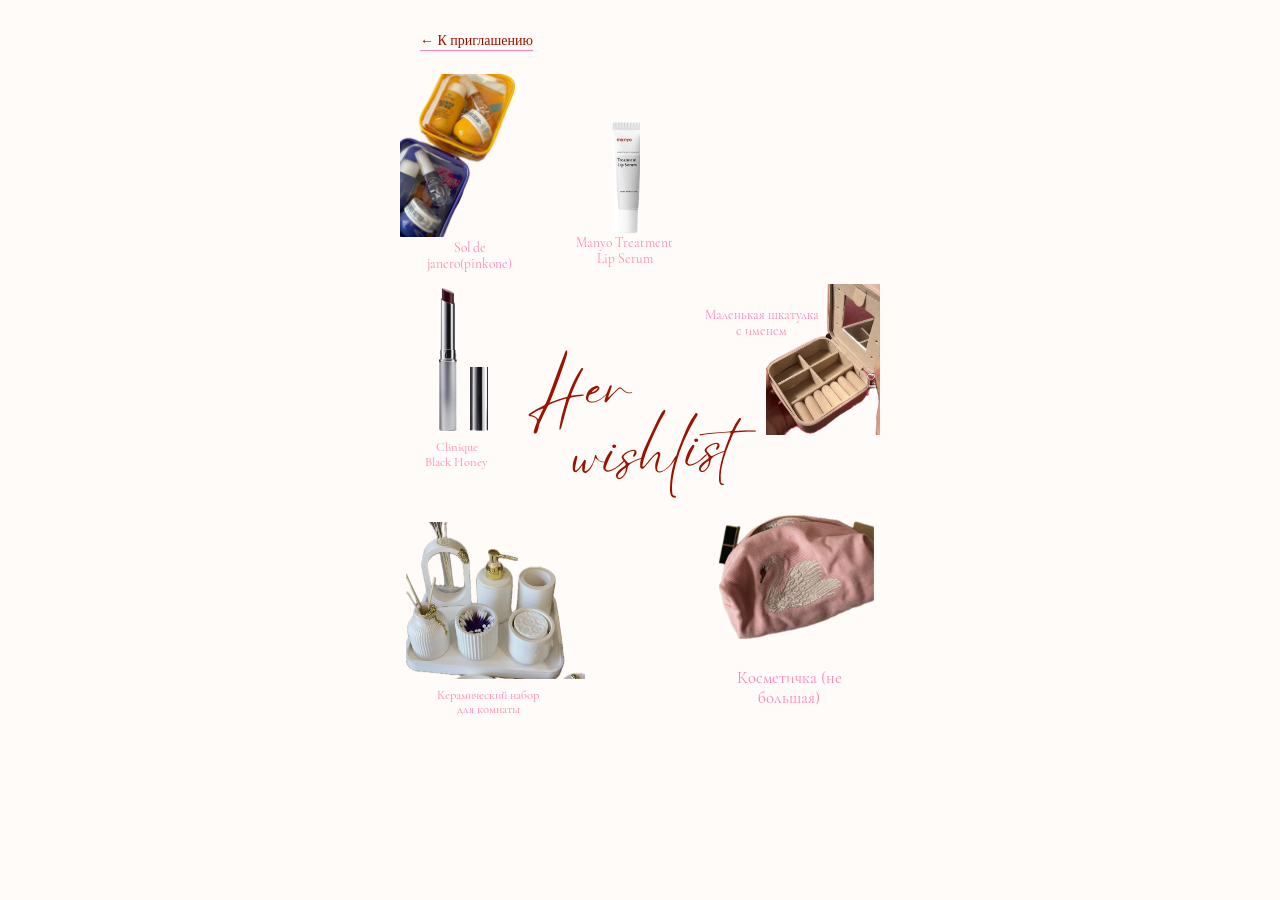
==== wishlist.html @ 1cd33450 "Add mobile wishlist page and invitation navigation" ====
<!doctype html>
<html lang="ru">
<head>
  <meta charset="UTF-8">
  <meta name="viewport" content="width=device-width, initial-scale=1, viewport-fit=cover">
  <meta name="theme-color" content="#fffbf8">
  <meta name="description" content="Вишлист к Bride-to-Be Party: косметика, шкатулка, косметичка и керамический набор.">
  <title>Her wishlist — Ms to Mrs</title>
  <link rel="preload" href="assets/wishlist/EyesomeScript.woff2" as="font" type="font/woff2" crossorigin>
  <link rel="stylesheet" href="wishlist.css">
</head>
<body>
  <main class="wishlist-page">
    <nav class="wishlist-nav" aria-label="Навигация">
      <a href="index.html">← К приглашению</a>
    </nav>
    <section class="wishlist-collage" aria-labelledby="wishlist-title">
      <div class="wishlist-image" style="--x:101.5614;--y:552.9402;--w:44.8772;--h:370.1577;"><img src="assets/wishlist/item-1.webp" alt="Clinique Black Honey — помада" style="left:0.0000%;top:0.0000%;width:100.0000%;height:100.0000%" width="45" height="370"></div>
      <div class="wishlist-image" style="--x:180.5588;--y:755.6647;--w:47.0439;--h:167.4331;"><img src="assets/wishlist/item-2.webp" alt="Clinique Black Honey — футляр" style="left:-9.0217%;top:-32.4178%;width:118.0434%;height:132.4178%" width="56" height="222"></div>
      <div class="wishlist-image" style="--x:546.6614;--y:124.0000;--w:73.3386;--h:286.0359;"><img src="assets/wishlist/item-3.webp" alt="Manyo Treatment Lip Serum" style="left:0.0000%;top:-0.0000%;width:114.1237%;height:100.0000%" width="84" height="286"></div>
      <div class="wishlist-image" style="--x:824.5037;--y:1139.8523;--w:399.0347;--h:318.5602;"><img src="assets/wishlist/item-4.webp" alt="Небольшая косметичка" style="left:-0.0000%;top:0.0000%;width:100.0000%;height:100.0000%" width="399" height="319"></div>
      <div class="wishlist-image" style="--x:946.3405;--y:543.1814;--w:293.6595;--h:389.6753;"><img src="assets/wishlist/item-5.webp" alt="Маленькая шкатулка с именем" style="left:-10.7641%;top:-14.7156%;width:110.7641%;height:134.7680%" width="325" height="525"></div>
      <div class="wishlist-image" style="--x:15.1088;--y:1156.7676;--w:463.4846;--h:405.0314;"><img src="assets/wishlist/item-6.webp" alt="Керамический набор для комнаты" style="left:0.0000%;top:-19.3159%;width:100.5351%;height:144.5958%" width="466" height="586"></div>
      <div class="wishlist-image" style="--x:-3.4701;--y:0.0000;--w:299.8175;--h:422.0198;"><img src="assets/wishlist/item-7.webp" alt="Sol de Janeiro — набор" style="left:0.0000%;top:-10.2063%;width:100.0000%;height:120.4127%" width="300" height="508"></div>
      <h1 id="wishlist-title" lang="en">Her<br><span>wishlist</span></h1>
      <p class="wishlist-label manyo" lang="en">Manyo Treatment<br>Lip Serum</p>
      <p class="wishlist-label clinique" lang="en">Clinique<br>Black Honey</p>
      <p class="wishlist-label pouch">Косметичка (не большая)</p>
      <p class="wishlist-label ceramics">Керамический набор для комнаты</p>
      <p class="wishlist-label jewelry">Маленькая шкатулка с именем</p>
      <p class="wishlist-label sol" lang="en">Sol de janero(pinkone)</p>
    </section>
  </main>
</body>
</html>
---- wishlist.css ----
@font-face {
  font-family: WishlistScript;
  src: url('assets/wishlist/EyesomeScript.woff2') format('woff2');
  font-weight: 400;
  font-display: swap;
}
@font-face {
  font-family: WishlistSerif;
  src: url('assets/wishlist/CormorantGaramond.woff2') format('woff2');
  font-weight: 400;
  font-display: swap;
}
:root { color-scheme: light; background: #fffbf8; color: #9a1300; }
* { box-sizing: border-box; }
body {
  margin: 0;
  min-height: 100vh;
  min-height: 100svh;
  padding: env(safe-area-inset-top) env(safe-area-inset-right) env(safe-area-inset-bottom) env(safe-area-inset-left);
  -webkit-tap-highlight-color: transparent;
}
.wishlist-page { width: min(100%, 480px); margin-inline: auto; }
.wishlist-nav { padding: 18px 20px 12px; }
.wishlist-nav a {
  display: inline-flex;
  min-height: 44px;
  align-items: center;
  color: inherit;
  text-decoration-color: #ff84b5;
  text-underline-offset: 5px;
  font: 14px/1.5 Georgia, serif;
}
a:focus-visible { outline: 2px solid #9a1300; outline-offset: 5px; }
.wishlist-collage {
  container-type: inline-size;
  position: relative;
  isolation: isolate;
  width: 100%;
  aspect-ratio: 1240 / 1748;
  overflow: hidden;
  --unit: calc(100cqw / 1240);
}
.wishlist-image {
  position: absolute;
  left: calc(var(--x) * var(--unit));
  top: calc(var(--y) * var(--unit));
  width: calc(var(--w) * var(--unit));
  height: calc(var(--h) * var(--unit));
  overflow: hidden;
}
.wishlist-image img { position: absolute; display: block; max-width: none; }
h1 {
  position: absolute;
  top: calc(712.3355 * var(--unit));
  left: calc(325.4737 * var(--unit));
  width: calc(667.5022 * var(--unit));
  margin: 0;
  font: 400 calc(151.855 * var(--unit))/1.16 WishlistScript, cursive;
  transform: rotate(-4.4194deg);
  transform-origin: center;
}
h1 span { display: block; padding-left: calc(110 * var(--unit)); }
.wishlist-label {
  position: absolute;
  margin: 0;
  color: #ff84b5;
  text-align: center;
  font: 400 calc(var(--size, 34.7982) * var(--unit))/1.16 WishlistSerif, Georgia, serif;
}
.manyo { left: calc(426.2257 * var(--unit)); top: calc(418.9402 * var(--unit)); width: calc(308.1314 * var(--unit)); }
.clinique { left: calc(46.0262 * var(--unit)); top: calc(945.72 * var(--unit)); width: calc(200.8249 * var(--unit)); --size: 32.765; }
.pouch { left: calc(788.0071 * var(--unit)); top: calc(1537.8936 * var(--unit)); width: calc(435.5313 * var(--unit)); --size: 43.0313; }
.ceramics { left: calc(84.4308 * var(--unit)); top: calc(1585.8739 * var(--unit)); width: calc(286.3439 * var(--unit)); --size: 32.338; }
.jewelry { left: calc(780.0798 * var(--unit)); top: calc(605.0957 * var(--unit)); width: calc(308.1314 * var(--unit)); }
.sol { left: calc(26.676 * var(--unit)); top: calc(431.8385 * var(--unit)); width: calc(307.7656 * var(--unit)); }
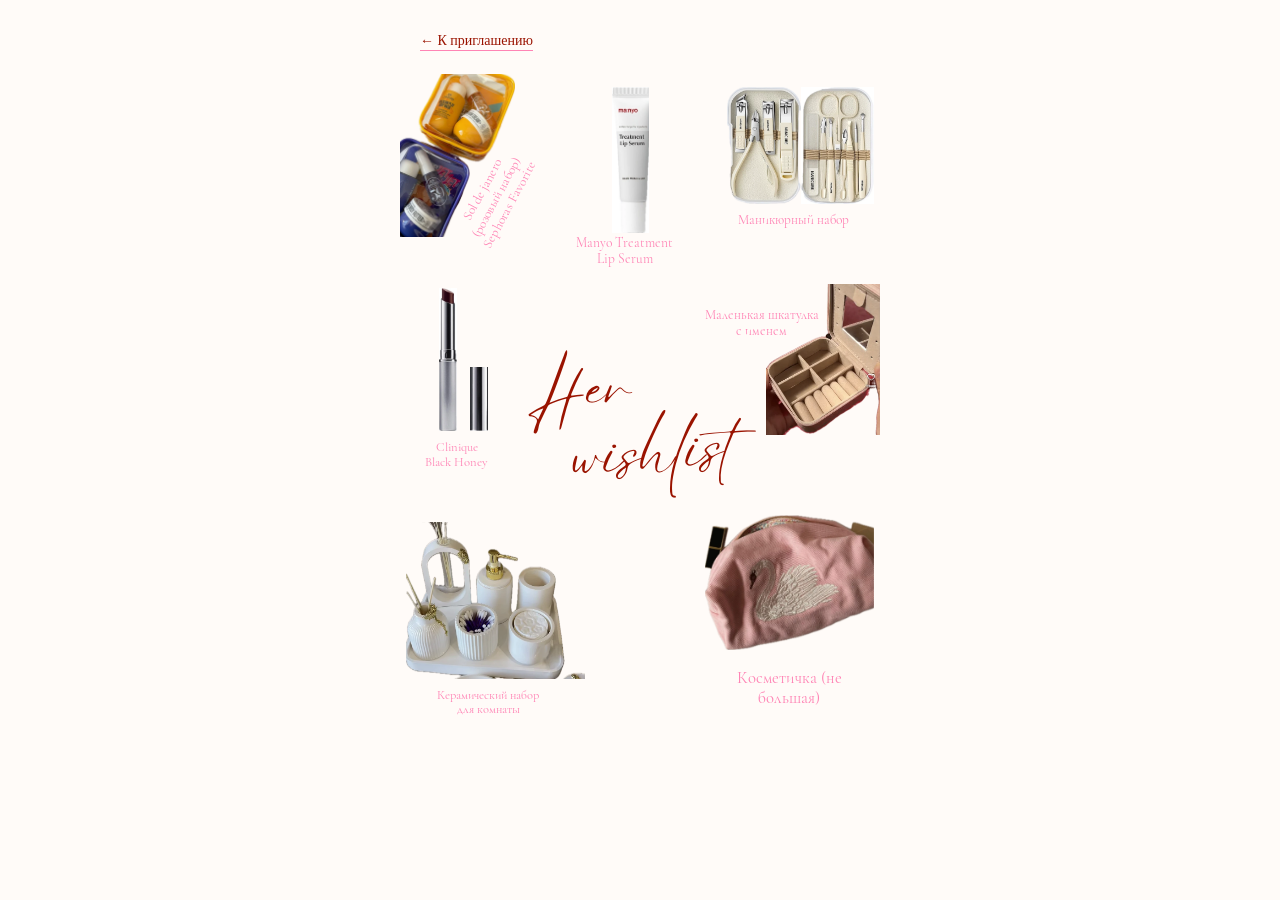
==== commit 9569e531: "Update wishlist to latest Canva design" ====
--- a/wishlist.html
+++ b/wishlist.html
@@ -4,7 +4,7 @@
   <meta charset="UTF-8">
   <meta name="viewport" content="width=device-width, initial-scale=1, viewport-fit=cover">
   <meta name="theme-color" content="#fffbf8">
-  <meta name="description" content="Вишлист к Bride-to-Be Party: косметика, шкатулка, косметичка и керамический набор.">
+  <meta name="description" content="Вишлист к Bride-to-Be Party: косметика, маникюрный набор, шкатулка, косметичка и керамический набор.">
   <title>Her wishlist — Ms to Mrs</title>
   <link rel="preload" href="assets/wishlist/EyesomeScript.woff2" as="font" type="font/woff2" crossorigin>
   <link rel="stylesheet" href="wishlist.css">
@@ -17,18 +17,21 @@
     <section class="wishlist-collage" aria-labelledby="wishlist-title">
       <div class="wishlist-image" style="--x:101.5614;--y:552.9402;--w:44.8772;--h:370.1577;"><img src="assets/wishlist/item-1.webp" alt="Clinique Black Honey — помада" style="left:0.0000%;top:0.0000%;width:100.0000%;height:100.0000%" width="45" height="370"></div>
       <div class="wishlist-image" style="--x:180.5588;--y:755.6647;--w:47.0439;--h:167.4331;"><img src="assets/wishlist/item-2.webp" alt="Clinique Black Honey — футляр" style="left:-9.0217%;top:-32.4178%;width:118.0434%;height:132.4178%" width="56" height="222"></div>
-      <div class="wishlist-image" style="--x:546.6614;--y:124.0000;--w:73.3386;--h:286.0359;"><img src="assets/wishlist/item-3.webp" alt="Manyo Treatment Lip Serum" style="left:0.0000%;top:-0.0000%;width:114.1237%;height:100.0000%" width="84" height="286"></div>
-      <div class="wishlist-image" style="--x:824.5037;--y:1139.8523;--w:399.0347;--h:318.5602;"><img src="assets/wishlist/item-4.webp" alt="Небольшая косметичка" style="left:-0.0000%;top:0.0000%;width:100.0000%;height:100.0000%" width="399" height="319"></div>
+      <div class="wishlist-image" style="--x:546.6614;--y:32.7008;--w:96.7475;--h:377.3351;"><img src="assets/wishlist/item-3.webp" alt="Manyo Treatment Lip Serum" style="left:0.0000%;top:-0.0000%;width:114.1237%;height:100.0000%" width="110" height="377"></div>
+      <div class="wishlist-image" style="--x:788.0071;--y:1139.8523;--w:435.5313;--h:347.6964;"><img src="assets/wishlist/item-4.webp" alt="Небольшая косметичка" style="left:-0.0000%;top:0.0000%;width:100.0000%;height:100.0000%" width="436" height="348"></div>
       <div class="wishlist-image" style="--x:946.3405;--y:543.1814;--w:293.6595;--h:389.6753;"><img src="assets/wishlist/item-5.webp" alt="Маленькая шкатулка с именем" style="left:-10.7641%;top:-14.7156%;width:110.7641%;height:134.7680%" width="325" height="525"></div>
       <div class="wishlist-image" style="--x:15.1088;--y:1156.7676;--w:463.4846;--h:405.0314;"><img src="assets/wishlist/item-6.webp" alt="Керамический набор для комнаты" style="left:0.0000%;top:-19.3159%;width:100.5351%;height:144.5958%" width="466" height="586"></div>
-      <div class="wishlist-image" style="--x:-3.4701;--y:0.0000;--w:299.8175;--h:422.0198;"><img src="assets/wishlist/item-7.webp" alt="Sol de Janeiro — набор" style="left:0.0000%;top:-10.2063%;width:100.0000%;height:120.4127%" width="300" height="508"></div>
+      <div class="wishlist-image" style="--x:-3.4701;--y:0.0000;--w:299.8175;--h:422.0198;"><img src="assets/wishlist/item-7.webp" alt="Sol de Janeiro и Sephora Favorites — наборы" style="left:0.0000%;top:-10.2063%;width:100.0000%;height:120.4127%" width="300" height="508"></div>
+      <div class="wishlist-image" style="--x:843.8061;--y:32.7008;--w:191.9599;--h:303.4806;"><img src="assets/wishlist/item-8.webp" alt="Маникюрный набор — открытый футляр" style="left:0.0000%;top:-0.0242%;width:100.0000%;height:100.0483%" width="192" height="304"></div>
+      <div class="wishlist-image" style="--x:1035.7661;--y:32.7008;--w:187.7723;--h:303.4806;"><img src="assets/wishlist/item-9.webp" alt="Маникюрный набор — инструменты" style="left:0.0000%;top:0.0000%;width:100.0000%;height:100.0000%" width="188" height="303"></div>
       <h1 id="wishlist-title" lang="en">Her<br><span>wishlist</span></h1>
       <p class="wishlist-label manyo" lang="en">Manyo Treatment<br>Lip Serum</p>
       <p class="wishlist-label clinique" lang="en">Clinique<br>Black Honey</p>
       <p class="wishlist-label pouch">Косметичка (не большая)</p>
       <p class="wishlist-label ceramics">Керамический набор для комнаты</p>
       <p class="wishlist-label jewelry">Маленькая шкатулка с именем</p>
-      <p class="wishlist-label sol" lang="en">Sol de janero(pinkone)</p>
+      <p class="wishlist-label sol"><span lang="en">Sol de janero</span><br>(розовый набор)<br><span lang="en">Sephoras Favorite</span></p>
+      <p class="wishlist-label manicure">Маникюрный набор</p>
     </section>
   </main>
 </body>
--- a/wishlist.css
+++ b/wishlist.css
@@ -72,4 +72,12 @@
 .pouch { left: calc(788.0071 * var(--unit)); top: calc(1537.8936 * var(--unit)); width: calc(435.5313 * var(--unit)); --size: 43.0313; }
 .ceramics { left: calc(84.4308 * var(--unit)); top: calc(1585.8739 * var(--unit)); width: calc(286.3439 * var(--unit)); --size: 32.338; }
 .jewelry { left: calc(780.0798 * var(--unit)); top: calc(605.0957 * var(--unit)); width: calc(308.1314 * var(--unit)); }
-.sol { left: calc(26.676 * var(--unit)); top: calc(431.8385 * var(--unit)); width: calc(307.7656 * var(--unit)); }
+.sol {
+  left: calc(109.0839 * var(--unit));
+  top: calc(258.4539 * var(--unit));
+  width: calc(283.4958 * var(--unit));
+  height: calc(121.3919 * var(--unit));
+  transform: rotate(-61.5833deg);
+  transform-origin: center;
+}
+.manicure { left: calc(863.6636 * var(--unit)); top: calc(357.9467 * var(--unit)); width: calc(308.1314 * var(--unit)); }
